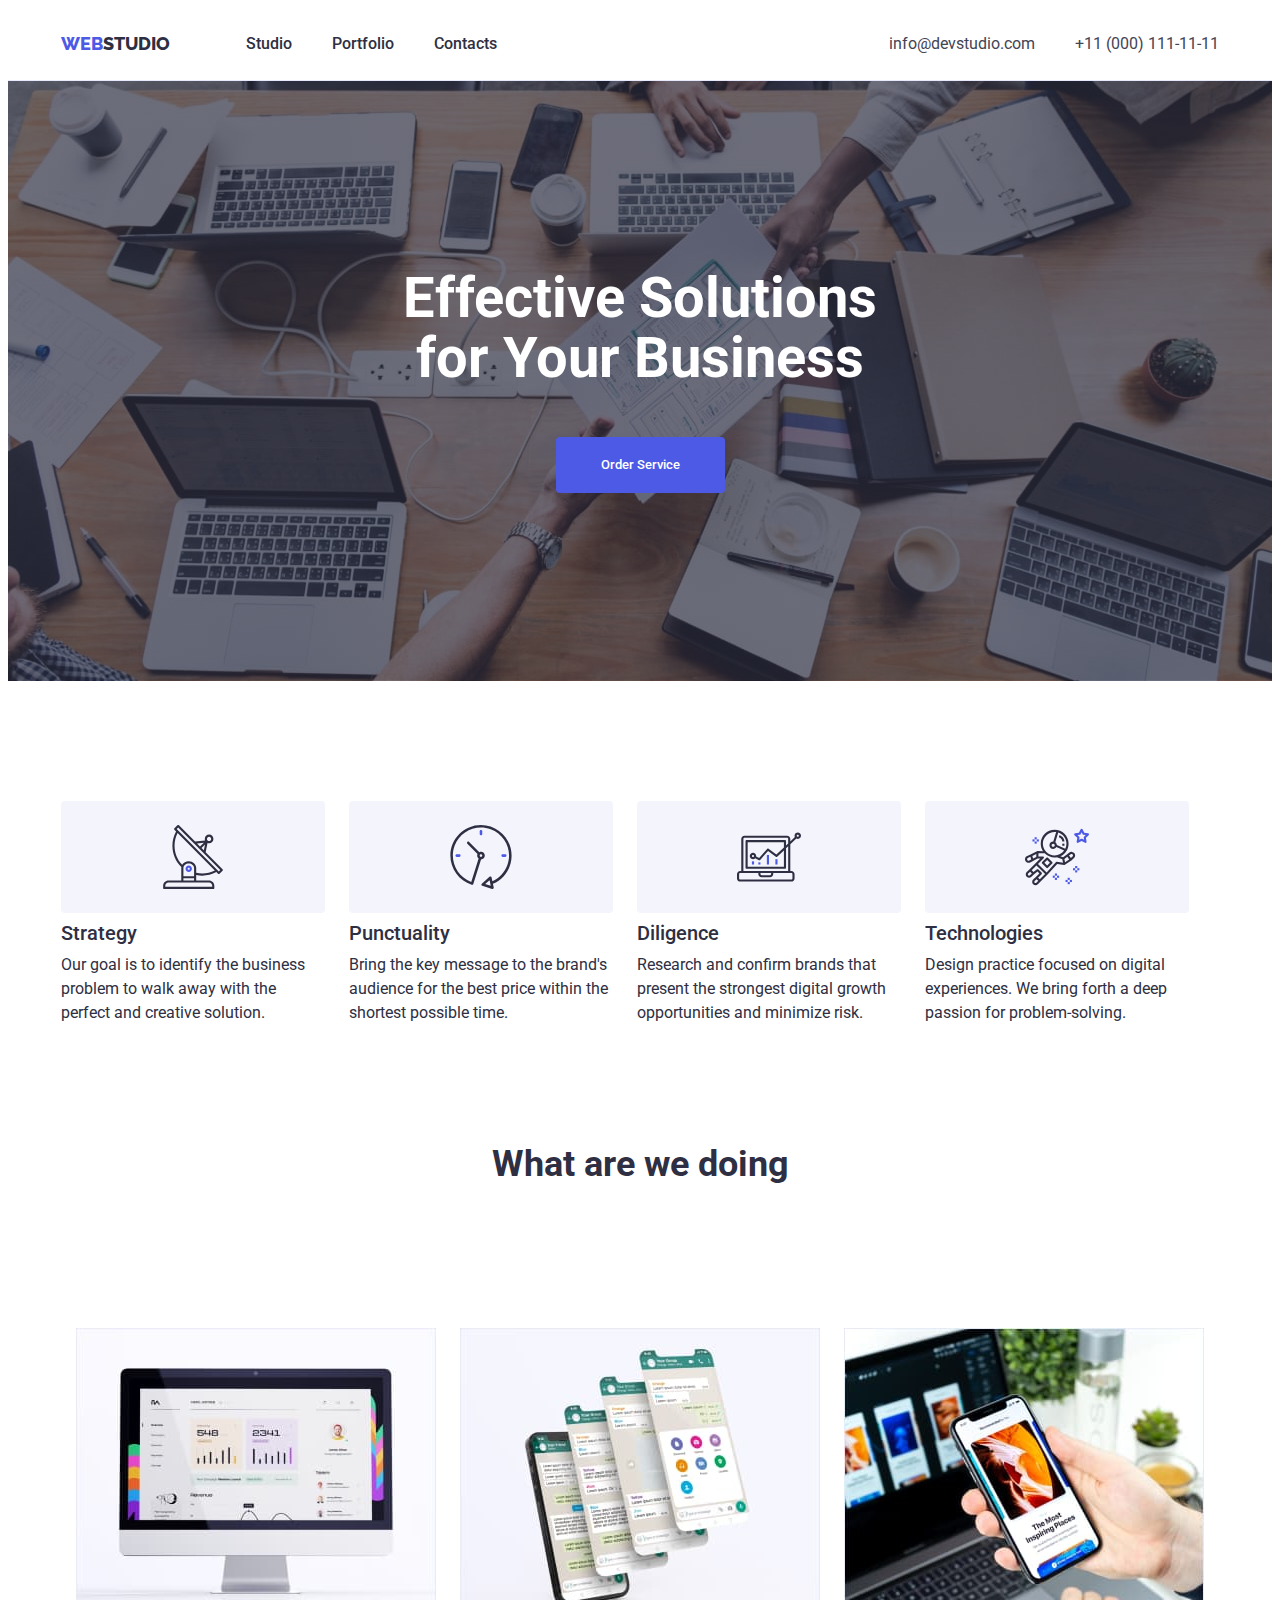
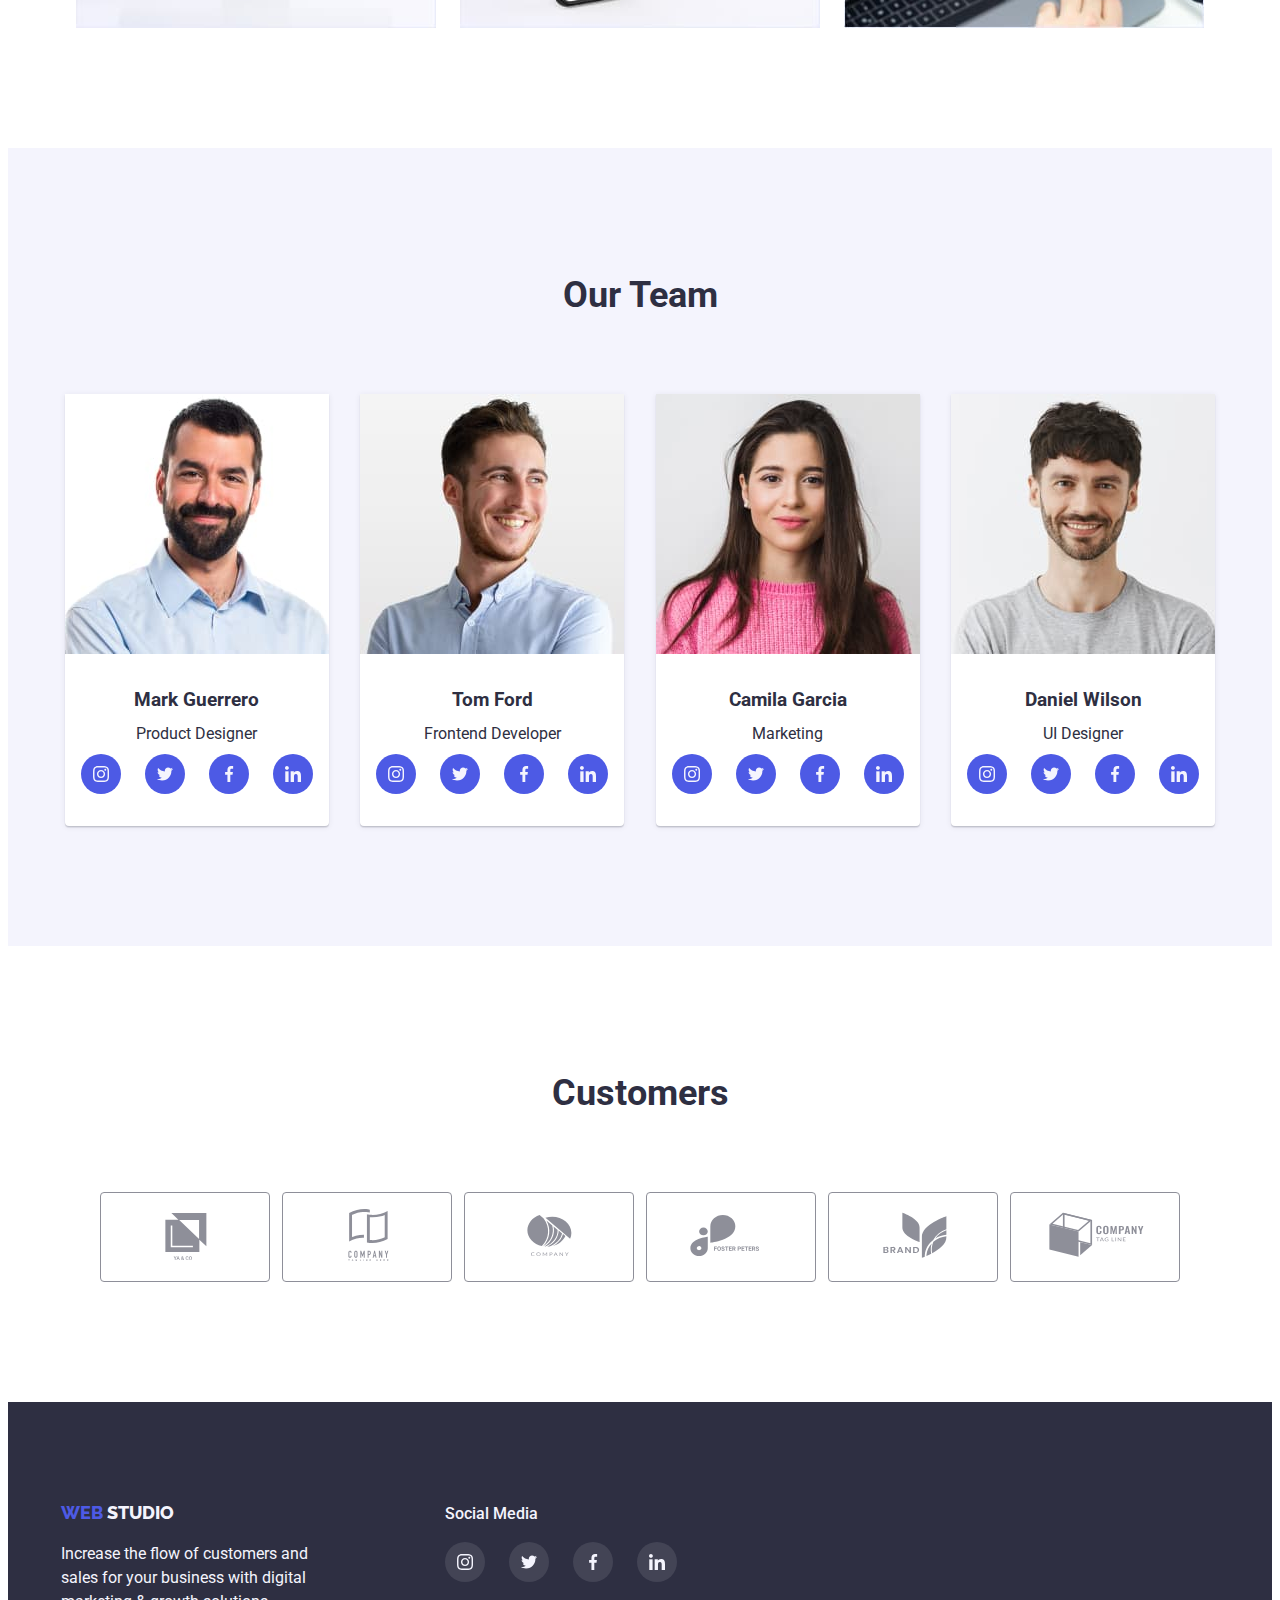
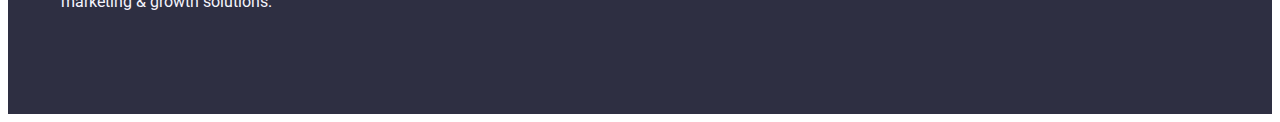
==== index.html @ 5c3e976a "!" ====
<!DOCTYPE html>
<html lang="en">
  <head>
    <meta charset="UTF-8" />
    <meta http-equiv="X-UA-Compatible" content="IE=edge" />
    <meta name="viewport" content="width=device-width, initial-scale=1.0" />
    <title>WebStudio</title>
    <link rel="preconnect" href="https://fonts.googleapis.com" />
    <link rel="preconnect" href="https://fonts.gstatic.com" crossorigin />
    <link
      href="https://fonts.googleapis.com/css2?family=Raleway:wght@800&family=Roboto:wght@400;500;700&display=swap"
      rel="stylesheet"
    />
    <link
      rel="stylesheet"
      href="https://cdnjs.cloudflare.com/ajax/libs/modern-normalize/1.1.0/modern-normalize.min.css"
      integrity="sha512-wpPYUAdjBVSE4KJnH1VR1HeZfpl1ub8YT/NKx4PuQ5NmX2tKuGu6U/JRp5y+Y8XG2tV+wKQpNHVUX03MfMFn9Q=="
      crossorigin="anonymous"
      referrerpolicy="no-referrer"
    />
    <link rel="stylesheet" href="./css/styles.css" />
  </head>
  <body class="body-text">
    <header class="header">
      <div class="container container-header">
        <nav class="nav-text">
          <a class="logo-text-first-section" href="./index.html">WEB</a
          ><span class="logo-text-second-section">STUDIO</span>
          <ul class="nav-container">
            <li class="nav-item">
              <a class="nav-link" href="./index.html">Studio</a>
            </li>
            <li class="nav-item">
              <a class="nav-link" href="./portfolio.html">Portfolio</a>
            </li>
            <li class="nav-item"><a class="nav-link" href="">Contacts</a></li>
          </ul>
        </nav>
        <address class="address-text">
          <ul class="address-container">
            <li class="address-item">
              <a href="mailto:info@devstudio.com">info@devstudio.com</a>
            </li>
            <li class="address-item">
              <a href="tel:+110001111111">+11 (000) 111-11-11</a>
            </li>
          </ul>
        </address>
      </div>
    </header>
    <main>
      <!--Hero-->
      <section class="hero">
        <div class="container container-hero">
          <h1 class="hero-text">Effective Solutions for Your Business</h1>
          <button type="button" class="hero-button">Order Service</button>
        </div>
      </section>
      <!--Core Values-->
      <section class="core-values">
        <div class="container">
          <h2 class="sub-header-text visually-hidden">Core Values</h2>
          <ul class="core-values-item-list">
            <li class="core-values-item">
              <div class="values-icon-container">
                <svg class="core-values-icon" width="64" height="64">
                  <use href="./images/symbol-defs.svg#icon-antenna"></use>
                </svg>
              </div>
              <h3 class="small-header-text">Strategy</h3>
              <p class="core-values-text">
                Our goal is to identify the business problem to walk away with
                the perfect and creative solution.
              </p>
            </li>
            <li class="core-values-item">
              <div class="values-icon-container">
                <svg class="core-values-icon" width="64" height="64">
                  <use href="./images/symbol-defs.svg#icon-clock"></use>
                </svg>
              </div>
              <h3 class="small-header-text">Punctuality</h3>
              <p class="core-values-text">
                Bring the key message to the brand's audience for the best price
                within the shortest possible time.
              </p>
            </li>
            <li class="core-values-item">
              <div class="values-icon-container">
                <svg class="core-values-icon" width="64" height="64">
                  <use href="./images/symbol-defs.svg#icon-diagram"></use>
                </svg>
              </div>
              <h3 class="small-header-text">Diligence</h3>
              <p class="core-values-text">
                Research and confirm brands that present the strongest digital
                growth opportunities and minimize risk.
              </p>
            </li>
            <li class="core-values-item">
              <div class="values-icon-container">
                <svg class="core-values-icon" width="64" height="64">
                  <use href="./images/symbol-defs.svg#icon-astronaut"></use>
                </svg>
              </div>
              <h3 class="small-header-text">Technologies</h3>
              <p class="core-values-text">
                Design practice focused on digital experiences. We bring forth a
                deep passion for problem-solving.
              </p>
            </li>
          </ul>
        </div>
      </section>

      <!--What Are We Doing-->
      <section class="what-we-are-doing">
        <div class="container">
          <h2 class="what-are-we-doing-header-text">What are we doing</h2>
          <ul class="what-are-we-doing-list">
            <li class="what-are-we-doing-item">
              <img
                src="./images/what-we-are-doing.jpg"
                width="360"
                alt="Stuff our company does"
              />
            </li>
            <li class="what-are-we-doing-item">
              <img
                src="./images/what-we-are-doing2.jpg"
                width="360"
                alt="Stuff our company does"
              />
            </li>
            <li class="what-are-we-doing-item">
              <img
                src="./images/what-we-are-doing3.jpg"
                width="360"
                alt="Stuff our company does"
              />
            </li>
          </ul>
        </div>
      </section>
      <!--Team Members-->
      <section class="section-with-light-wrapper">
        <div class="container">
          <h2 class="team-header-text">Our Team</h2>
          <ul class="team-outer-container">
            <li class="team-container">
              <img
                src="./images/team-member.jpg"
                width="264"
                alt="Team member photo"
              />
              <div class="team-member-info">
                <h3 class="team-small-header-text">Mark Guerrero</h3>
                <p class="team-position">Product Designer</p>
                <ul class="social-media-container">
                  <li>
                    <a class="social-media-icon" href="">
                      <svg width="16" height="16">
                        <use
                          href="./images/symbol-defs.svg#icon-instagram"
                          aria-label="Instagram link"
                          rel="noopener noreferrer"
                          target="_blank"
                        ></use>
                      </svg>
                    </a>
                  </li>
                  <li>
                    <a class="social-media-icon" href="">
                      <svg width="16" height="16">
                        <use
                          href="./images/symbol-defs.svg#icon-twitter"
                          aria-label="Twitter link"
                          rel="noopener noreferrer"
                          target="_blank"
                        ></use>
                      </svg>
                    </a>
                  </li>
                  <li>
                    <a class="social-media-icon" href="">
                      <svg width="16" height="16">
                        <use
                          href="./images/symbol-defs.svg#icon-facebook"
                          aria-label="Facebook link"
                          rel="noopener noreferrer"
                          target="_blank"
                        ></use>
                      </svg>
                    </a>
                  </li>
                  <li>
                    <a class="social-media-icon" href="">
                      <svg width="16" height="16">
                        <use
                          href="./images/symbol-defs.svg#icon-linkedin"
                          aria-label="LinkedIn link"
                          rel="noopener noreferrer"
                          target="_blank"
                        ></use>
                      </svg>
                    </a>
                  </li>
                </ul>
              </div>
            </li>
            <li class="team-container">
              <img
                src="./images/team-member2.jpg"
                width="264"
                alt="Team member photo"
              />
              <div class="team-member-info">
                <h3 class="team-small-header-text">Tom Ford</h3>
                <p class="team-position">Frontend Developer</p>
                <ul class="social-media-container">
                  <li>
                    <a class="social-media-icon" href="">
                      <svg width="16" height="16">
                        <use
                          href="./images/symbol-defs.svg#icon-instagram"
                          aria-label="Instagram link"
                          rel="noopener noreferrer"
                          target="_blank"
                        ></use>
                      </svg>
                    </a>
                  </li>
                  <li>
                    <a class="social-media-icon" href="">
                      <svg width="16" height="16">
                        <use
                          href="./images/symbol-defs.svg#icon-twitter"
                          aria-label="Twitter link"
                          rel="noopener noreferrer"
                          target="_blank"
                        ></use>
                      </svg>
                    </a>
                  </li>
                  <li>
                    <a class="social-media-icon" href="">
                      <svg width="16" height="16">
                        <use
                          href="./images/symbol-defs.svg#icon-facebook"
                          aria-label="Facebook link"
                          rel="noopener noreferrer"
                          target="_blank"
                        ></use>
                      </svg>
                    </a>
                  </li>
                  <li>
                    <a class="social-media-icon" href="">
                      <svg width="16" height="16">
                        <use
                          href="./images/symbol-defs.svg#icon-linkedin"
                          aria-label="LinkedIn link"
                          rel="noopener noreferrer"
                          target="_blank"
                        ></use>
                      </svg>
                    </a>
                  </li>
                </ul>
              </div>
            </li>
            <li class="team-container">
              <img
                src="./images/team-member3.jpg"
                width="264"
                alt="Team member photo"
              />
              <div class="team-member-info">
                <h3 class="team-small-header-text">Camila Garcia</h3>
                <p class="team-position">Marketing</p>
                <ul class="social-media-container">
                  <li>
                    <a class="social-media-icon" href="">
                      <svg width="16" height="16">
                        <use
                          href="./images/symbol-defs.svg#icon-instagram"
                          aria-label="Instagram link"
                          rel="noopener noreferrer"
                          target="_blank"
                        ></use>
                      </svg>
                    </a>
                  </li>
                  <li>
                    <a class="social-media-icon" href="">
                      <svg width="16" height="16">
                        <use
                          href="./images/symbol-defs.svg#icon-twitter"
                          aria-label="Twitter link"
                          rel="noopener noreferrer"
                          target="_blank"
                        ></use>
                      </svg>
                    </a>
                  </li>
                  <li>
                    <a class="social-media-icon" href="">
                      <svg width="16" height="16">
                        <use
                          href="./images/symbol-defs.svg#icon-facebook"
                          aria-label="Facebook link"
                          rel="noopener noreferrer"
                          target="_blank"
                        ></use>
                      </svg>
                    </a>
                  </li>
                  <li>
                    <a class="social-media-icon" href="">
                      <svg width="16" height="16">
                        <use
                          href="./images/symbol-defs.svg#icon-linkedin"
                          aria-label="LinkedIn link"
                          rel="noopener noreferrer"
                          target="_blank"
                        ></use>
                      </svg>
                    </a>
                  </li>
                </ul>
              </div>
            </li>
            <li class="team-container">
              <img
                src="./images/team-member4.jpg"
                width="264"
                alt="Team member photo"
              />
              <div class="team-member-info">
                <h3 class="team-small-header-text">Daniel Wilson</h3>
                <p class="team-position">UI Designer</p>
                <ul class="social-media-container">
                  <li>
                    <a class="social-media-icon" href="">
                      <svg width="16" height="16">
                        <use
                          href="./images/symbol-defs.svg#icon-instagram"
                          aria-label="Instagram link"
                          rel="noopener noreferrer"
                          target="_blank"
                        ></use>
                      </svg>
                    </a>
                  </li>
                  <li>
                    <a class="social-media-icon" href="">
                      <svg width="16" height="16">
                        <use
                          href="./images/symbol-defs.svg#icon-twitter"
                          aria-label="Twitter link"
                          rel="noopener noreferrer"
                          target="_blank"
                        ></use>
                      </svg>
                    </a>
                  </li>
                  <li>
                    <a class="social-media-icon" href="">
                      <svg width="16" height="16">
                        <use
                          href="./images/symbol-defs.svg#icon-facebook"
                          aria-label="Facebook link"
                          rel="noopener noreferrer"
                          target="_blank"
                        ></use>
                      </svg>
                    </a>
                  </li>
                  <li>
                    <a class="social-media-icon" href="">
                      <svg width="16" height="16">
                        <use
                          href="./images/symbol-defs.svg#icon-linkedin"
                          aria-label="LinkedIn link"
                          rel="noopener noreferrer"
                          target="_blank"
                        ></use>
                      </svg>
                    </a>
                  </li>
                </ul>
              </div>
            </li>
          </ul>
        </div>
      </section>
      <section class="customers">
        <div class="container">
          <h2 class="customers-header-text">Customers</h2>
          <ul class="customers-list">
            <li class="customer-item">
              <a class="customer-logo" href="">
                <svg width="104" height="56">
                  <use
                    href="./images/symbol-defs.svg#icon-logo"
                    aria-label="Customer company"
                    rel="noopener noreferrer"
                    target="_blank"
                  ></use>
                </svg>
              </a>
            </li>
            <li class="customer-item">
              <a class="customer-logo" href="">
                <svg width="104" height="56">
                  <use
                    href="./images/symbol-defs.svg#icon-logo2"
                    aria-label="Customer company"
                    rel="noopener noreferrer"
                    target="_blank"
                  ></use>
                </svg>
              </a>
            </li>
            <li class="customer-item">
              <a class="customer-logo" href="">
                <svg width="104" height="56">
                  <use
                    href="./images/symbol-defs.svg#icon-logo3"
                    aria-label="Customer company"
                    rel="noopener noreferrer"
                    target="_blank"
                  ></use>
                </svg>
              </a>
            </li>
            <li class="customer-item">
              <a class="customer-logo" href="">
                <svg width="104" height="56">
                  <use
                    href="./images/symbol-defs.svg#icon-logo4"
                    aria-label="Customer company"
                    rel="noopener noreferrer"
                    target="_blank"
                  ></use>
                </svg>
              </a>
            </li>
            <li class="customer-item">
              <a class="customer-logo" href="">
                <svg width="104" height="56">
                  <use
                    href="./images/symbol-defs.svg#icon-logo5"
                    aria-label="Customer company"
                    rel="noopener noreferrer"
                    target="_blank"
                  ></use>
                </svg>
              </a>
            </li>
            <li class="customer-item">
              <a class="customer-logo" href="">
                <svg width="104" height="56">
                  <use
                    href="./images/symbol-defs.svg#icon-logo6"
                    aria-label="Customer company"
                    rel="noopener noreferrer"
                    target="_blank"
                  ></use>
                </svg>
              </a>
            </li>
          </ul>
        </div>
      </section>
    </main>
    <footer class="footer">
      <div class="container flex">
        <div class="footer-text">
          <a class="logo-text-first-section" href="./index.html">WEB</a>
          <span class="logo-text-second-section-inverted">STUDIO</span>
          <p class="footer-text-inverted">
            Increase the flow of customers and sales for your business with
            digital marketing & growth solutions.
          </p>
        </div>
        <div class="footer-social-media">
          <h2 class="body-text-inverted">Social Media</h2>
          <ul class="social-media-container-global">
            <li>
              <a class="social-media-icon-global" href="">
                <svg width="16" height="16">
                  <use
                    href="./images/symbol-defs.svg#icon-instagram"
                    aria-label="Instagram link"
                    rel="noopener noreferrer"
                    target="_blank"
                  ></use>
                </svg>
              </a>
            </li>
            <li>
              <a class="social-media-icon-global" href="">
                <svg width="16" height="16">
                  <use
                    href="./images/symbol-defs.svg#icon-twitter"
                    aria-label="Twitter link"
                    rel="noopener noreferrer"
                    target="_blank"
                  ></use>
                </svg>
              </a>
            </li>
            <li>
              <a class="social-media-icon-global" href="">
                <svg width="16" height="16">
                  <use
                    href="./images/symbol-defs.svg#icon-facebook"
                    aria-label="Facebook link"
                    rel="noopener noreferrer"
                    target="_blank"
                  ></use>
                </svg>
              </a>
            </li>
            <li>
              <a class="social-media-icon-global" href="">
                <svg width="16" height="16">
                  <use
                    href="./images/symbol-defs.svg#icon-linkedin"
                    aria-label="LinkedIn link"
                    rel="noopener noreferrer"
                    target="_blank"
                  ></use>
                </svg>
              </a>
            </li>
          </ul>
        </div>
      </div>
    </footer>
  </body>
</html>
---- css/styles.css ----
:root {
  --primary-brand-color: #4d5ae5;
  --pressed-state-color: #404bbf;
  --dark-main-color: #2e2f42;
  --success-color: #31d0aa;
  --text-color: #434455;
  --subtle-text-color: #8e8f99;
  --accent-color: #e7e9fc;
  --light-main-color: #f4f4fd;
  --model-overlay-color: #2e2f42;
  --dark-background-color: #2e2f42;
  --light-background-color: #ffffff;
  --modal-background: #fcfcfc;
}

img {
  display: block;
  max-width: 100%;
}

ul {
  padding: 0;
  margin: 0;
}

h1,
h2,
h3,
p {
  margin-top: 0;
  margin-bottom: 0;
}

a {
  text-decoration: none;
  color: inherit;
}

a:active {
  color: var(--pressed-state-color);
}

a:hover,
a:focus {
  color: var(--pressed-state-color);
}

li {
  list-style: none;
}

.body-text {
  font-family: Roboto, sans-serif;
  font-weight: 400;
  font-size: 16px;
  line-height: 1.5;
  color: var(--dark-main-color);
}

.body-text-inverted {
  display: flex;
  font-family: Roboto, sans-serif;
  font-weight: 400;
  font-size: 16px;
  line-height: 1.5;
  color: var(--light-main-color);
  margin-top: 16px;
}

.nav-text {
  display: flex;
  align-items: center;
  font-weight: 500;
  color: var(--dark-main-color);
}

.nav-text a {
  display: block;
}

.nav-container {
  display: flex;
  margin-left: 76px;
}
.nav-container .nav-item:not(:last-child) {
  margin-right: 40px;
}

.nav-link {
  padding-top: 24px;
  padding-bottom: 24px;
}
.address-container .address-item:not(:last-child) {
  display: flex;
  justify-content: flex-end;
}
.address-container {
  margin-left: 0px;
}

.address-item:last-child {
  margin-left: 40px;
}

.address-text {
  font-weight: 400;
  color: var(--text-color);
  font-style: normal;
  margin-left: auto;
}

.header {
  margin-left: auto;
  margin-right: auto;
  justify-content: baseline;
  border-bottom: 1px solid var(--accent-color);
}
.header-container {
  display: flex;
  align-items: center;
  padding-left: 0;
  margin-left: 0;
  border-bottom-color: var(--accent-color);
  border-width: 1px;
  padding-top: 8px;
  padding-bottom: 8px;
}

.logo-text-first-section,
logo-text-second-section {
  margin-left: 0px;
}

.logo-text-first-section {
  font-family: Raleway, sans-serif;
  font-weight: 800;
  font-size: 18px;
  line-height: 1.16;
  color: var(--primary-brand-color);
  text-transform: capitalize;
}

.logo-text-second-section {
  font-family: Raleway, sans-serif;
  font-weight: 800;
  font-size: 18px;
  line-height: 1.16;
  color: var(--dark-main-color);
  text-transform: capitalize;
}

.logo-text-second-section-inverted {
  font-family: Raleway, sans-serif;
  font-weight: 800;
  font-size: 18px;
  line-height: 1.16;
  color: var(--light-main-color);
  text-transform: capitalize;
}

.main-title-text {
  font-weight: 700;
  font-size: 56px;
  line-height: 1.07;
  text-align: center;
}

.sub-header-text {
  font-weight: 700;
  font-size: 36px;
  line-height: 1.1;
  text-align: center;
}

.small-header-text {
  font-weight: 500;
  font-size: 20px;
  line-height: 1.2;
  text-align: left;
}

.hero,
.footer {
  background-color: var(--dark-background-color);
}

.hero {
  text-align: center;
  padding: 188px 0;
  max-width: 1440px;
  margin: 0 auto;
  background-repeat: no-repeat;
  background-size: cover;
  background-position: center;
  background-image: linear-gradient(
      rgba(46, 47, 66, 0.7),
      rgba(46, 47, 66, 0.7)
    ),
    url('../images/hero-bg-image.jpg');
}

.team-outer-container {
  background-color: var(--light-main-color);
  display: flex;
  flex-wrap: wrap;
  gap: 24px;
  padding-right: 0;
  padding-left: 0;
  margin-left: auto;
  margin-right: auto;
}

.team-container {
  width: 264;
  padding-right: 0;
  padding-left: 0;
  margin-left: auto;
  margin-right: auto;
  justify-content: center;
  background-color: var(--light-background-color);
  border-bottom-left-radius: 4px;
  border-bottom-right-radius: 4px;
  box-shadow: 0px 2px 1px 0px rgba(46, 47, 66, 0.08),
    0px 1px 1px 0px rgba(46, 47, 66, 0.16),
    0px 1px 6px 0px rgba(46, 47, 66, 0.08);
}

.hero-text {
  font-weight: 700;
  font-size: 56px;
  line-height: 1.07;
  color: var(--light-background-color);
  text-align: center;
  max-width: 496px;
  margin-top: 0;
  margin-left: auto;
  margin-right: auto;
}

.hero-button {
  font-family: Roboto, sans-serif;
  font-weight: 500;
  color: var(--light-background-color);
  background-color: var(--primary-brand-color);
  width: 169px;
  height: 56px;
  border-radius: 4px;
  border: 0;
  margin-top: 48px;
  cursor: pointer;
}

.hero-button:hover,
.hero-button:focus {
  background-color: var(--pressed-state-color);
}

.filter-button {
  display: block;
  font-family: Roboto, sans-serif;
  font-weight: 500;
  color: var(--primary-brand-color);
  background-color: var(--light-main-color);
  cursor: pointer;
  padding: 12px 24px 12px 24px;
  border: 1px solid var(--accent-color);
  border-radius: 4px;
}
.gallery-filter {
  gap: 24px;
}

.filter-button:hover,
.filter-button:focus {
  color: var(--light-background-color);
  background-color: var(--pressed-state-color);
}

.visually-hidden {
  position: absolute;
  width: 1px;
  height: 1px;
  margin: -1px;
  border: 0;
  padding: 0;

  white-space: nowrap;
  clip-path: inset(100%);
  clip: rect(0 0 0 0);
  overflow: hidden;
}
.section-with-light-wrapper {
  background-color: var(--light-main-color);
  padding-top: 120px;
  padding-bottom: 120px;
}

.container {
  max-width: 1158px;
  padding-right: 15px;
  padding-left: 15px;
  margin-left: auto;
  margin-right: auto;
}

.container-header {
  display: flex;
  align-items: center;
}

.hero-text-container {
  padding-top: 188px;
  margin-left: auto;
  margin-right: auto;
  width: 496px;
}

.footer-text {
  max-width: 264px;
  margin-right: 120px;
}
.footer {
  padding-top: 100px;
  padding-bottom: 100px;
  margin: 0 auto;
  justify-content: flex-start;
}

.container-hero {
  text-align: center;
  align-items: center;
}

.team-position {
  text-align: center;
  margin-top: 8px;
}

.team-small-header-text {
  text-align: center;
}

.address-container {
  display: flex;
  justify-content: flex-end;
}

.social-media-container {
  display: flex;
  align-items: center;
  justify-content: space-between;
  margin-top: 8px;
  margin-bottom: 32px;
  margin-left: 0;
  margin-right: auto;
  gap: 24px;
}

.team-member-info {
  margin-top: 32px;
  margin-left: 16px;
  margin-right: 16px;
}

.social-media-icon {
  display: flex;
  fill: var(--light-background-color);
  height: 40px;
  width: 40px;
  background-color: var(--primary-brand-color);
  border-radius: 50%;
  align-items: center;
  justify-content: center;
}

.social-media-icon:hover,
.social-media-icon:focus {
  background-color: var(--pressed-state-color);
}

.what-are-we-doing-list {
  display: flex;
  padding-right: 0;
  padding-left: 0;
  margin-left: 0;
  margin-right: auto;
  justify-content: center;
  gap: 24px;
}

.what-we-are-doing {
  margin-bottom: 120px;
  margin-left: auto;
  margin-right: auto;
}

.what-are-we-doing-item {
  margin-top: 72px;
  border-width: 1px;
  border-color: var(--accent-color);
}
.core-values-container {
  display: flex;
  max-width: 1158px;
  padding-right: 15px;
  padding-left: 15px;
  margin-top: 120px;
  margin-left: auto;
  margin-right: auto;
  justify-content: space-between;
  align-items: center;
}

.values-icon-container {
  width: 264px;
  height: 112px;
  margin-bottom: 8px;
  display: flex;
  align-items: center;
  justify-content: center;
  background-color: var(--light-main-color);
  border-radius: 4px;
}

.core-values-item {
  max-width: 264px;
  display: block;
  align-items: first baseline;
  margin-left: 24px;
}

.core-values-item:first-child {
  margin-left: 0;
}

.core-values-item-list {
  padding-left: 0;
  display: flex;
}

.core-values-text {
  margin-top: 8px;
}

.core-values {
  padding-top: 120px;
}

.what-are-we-doing-header-text {
  font-weight: 700;
  font-size: 36px;
  line-height: 1.1;
  text-align: center;
  margin-bottom: 72px;
  padding-top: 120px;
}

.team-header-text {
  font-weight: 700;
  font-size: 36px;
  text-align: center;
  margin-bottom: 72px;
}

.gallery-filter-container {
  display: flex;
  justify-content: center;
  max-width: 1158px;
  padding-right: 15px;
  padding-left: 15px;
  margin-left: auto;
  margin-right: auto;
  padding-top: 80px;
  padding-bottom: 72px;
}

.gallery-filter {
  display: flex;
  justify-content: center;
  margin-left: auto;
  margin-right: auto;
  margin-top: 80px;
  margin-bottom: 72px;
}

.gallery {
  display: flex;
  flex-wrap: wrap;
  padding-right: 0;
  padding-left: 0;
  margin-bottom: 120px;
  margin-left: 0;
  margin-right: 0;
  row-gap: 48px;
  column-gap: 24px;
  justify-content: center;
}

.gallery-container-item {
  flex-basis: calc((100% - 2 * 24px) / 3);
  padding-right: 0;
  padding-left: 0;
  color: var(--text-color);
}

.gallery-header-title {
  font-weight: 500;
  font-size: 20px;
  line-height: 1.2;
  text-align: left;
  margin-left: 16px;
  padding-top: 32px;
}

.gallery-text {
  margin-top: 8px;
  margin-left: 16px;
  padding-bottom: 32px;
}
.gallery-info {
  border-color: var(--accent-color);
  border-style: solid;
  border-width: 1px;
  border-top: none;
}

.customers-header-text {
  font-weight: 700;
  font-size: 36px;
  text-align: center;
  margin-bottom: 72px;
}

.customers {
  padding-top: 120px;
  padding-bottom: 120px;
}

.customers-list {
  display: flex;
  align-items: center;
  justify-content: center;
  gap: 12px;
  margin: 0 auto;
}

.customers-logo {
  display: block;
  border: 1px solid var(--subtle-text-color);
  fill: var(--subtle-text-color);
}

.customer-item {
  display: flex;
  width: 168px;
  height: 88px;
  border: 1px solid var(--subtle-text-color);
  border-radius: 4px;
  fill: var(--subtle-text-color);
  align-items: center;
  justify-content: center;
}

.customer-item:hover,
.customer-item:focus {
  fill: var(--pressed-state-color);
  border-color: var(--pressed-state-color);
}

.customer-item > a:hover,
.customer-item > a:focus {
  fill: var(--pressed-state-color);
  border-color: var(--pressed-state-color);
}

.footer-social-media {
  align-items: center;
  margin-bottom: 16px;
  justify-self: flex-start;
  margin-left: 0;
}

.social-media-icon-global {
  display: flex;
  fill: var(--light-background-color);
  height: 40px;
  width: 40px;
  background-color: var(--text-color);
  border-radius: 50%;
  align-items: center;
  justify-content: center;
}

.social-media-icon-global:hover,
.social-media-icon-global:focus {
  background-color: var(--success-color);
}

.social-media-container-global {
  display: flex;
  align-items: center;
  justify-content: space-between;
  margin-left: 0;
  margin-right: auto;
  gap: 24px;
}

.footer-text-inverted {
  display: flex;
  font-family: Roboto, sans-serif;
  font-weight: 400;
  font-size: 16px;
  line-height: 1.5;
  color: var(--light-main-color);
  margin-top: 16px;
}
.footer-social-media .body-text-inverted {
  font-weight: 500;
  margin-top: 0;
  margin-bottom: 16px;
}

.footer-container {
  display: flex;
  align-items: center;
  justify-content: flex-start;
}

.logo {
  color: var(#2e2f42);
  font-family: Raleway, sans-serif;
  font-weight: 800;
  font-size: 18px;
  line-height: 1.17;
  letter-spacing: 0.03em;
  text-decoration: none;
  text-transform: uppercase;
}

.logo.footer {
  color: var(#f4f4fd);
}

.footer-links-primary {
  margin-left: 120px;
}

.footer-text {
  max-width: 264px;
}

.flex {
  display: flex;
  align-items: baseline;
}

.footer-primary {
  color: var(#f4f4fd);
  background-color: var(#2e2f42);
  padding-top: 101.5px;
  padding-bottom: 100px;
}

.footer-link-icon {
  fill: var(#f4f4fd);
}

.footer-link:hover,
.footer-link:focus {
  background-color: var(#31d0aa);
}

footer-link {
  width: 40px;
  height: 40px;
  border-radius: 50%;
  display: flex;
  align-items: center;
  justify-content: center;
  background-color: var(#434455);
}

.footer-link-icon {
  fill: var(#f4f4fd);
}

.footer-links-item {
  flex-basis: calc((100% - 3 * 16) / 4);
}

.footer-list {
  gap: 16px;
  margin-top: 16px;
}

.flex {
  display: flex;
}
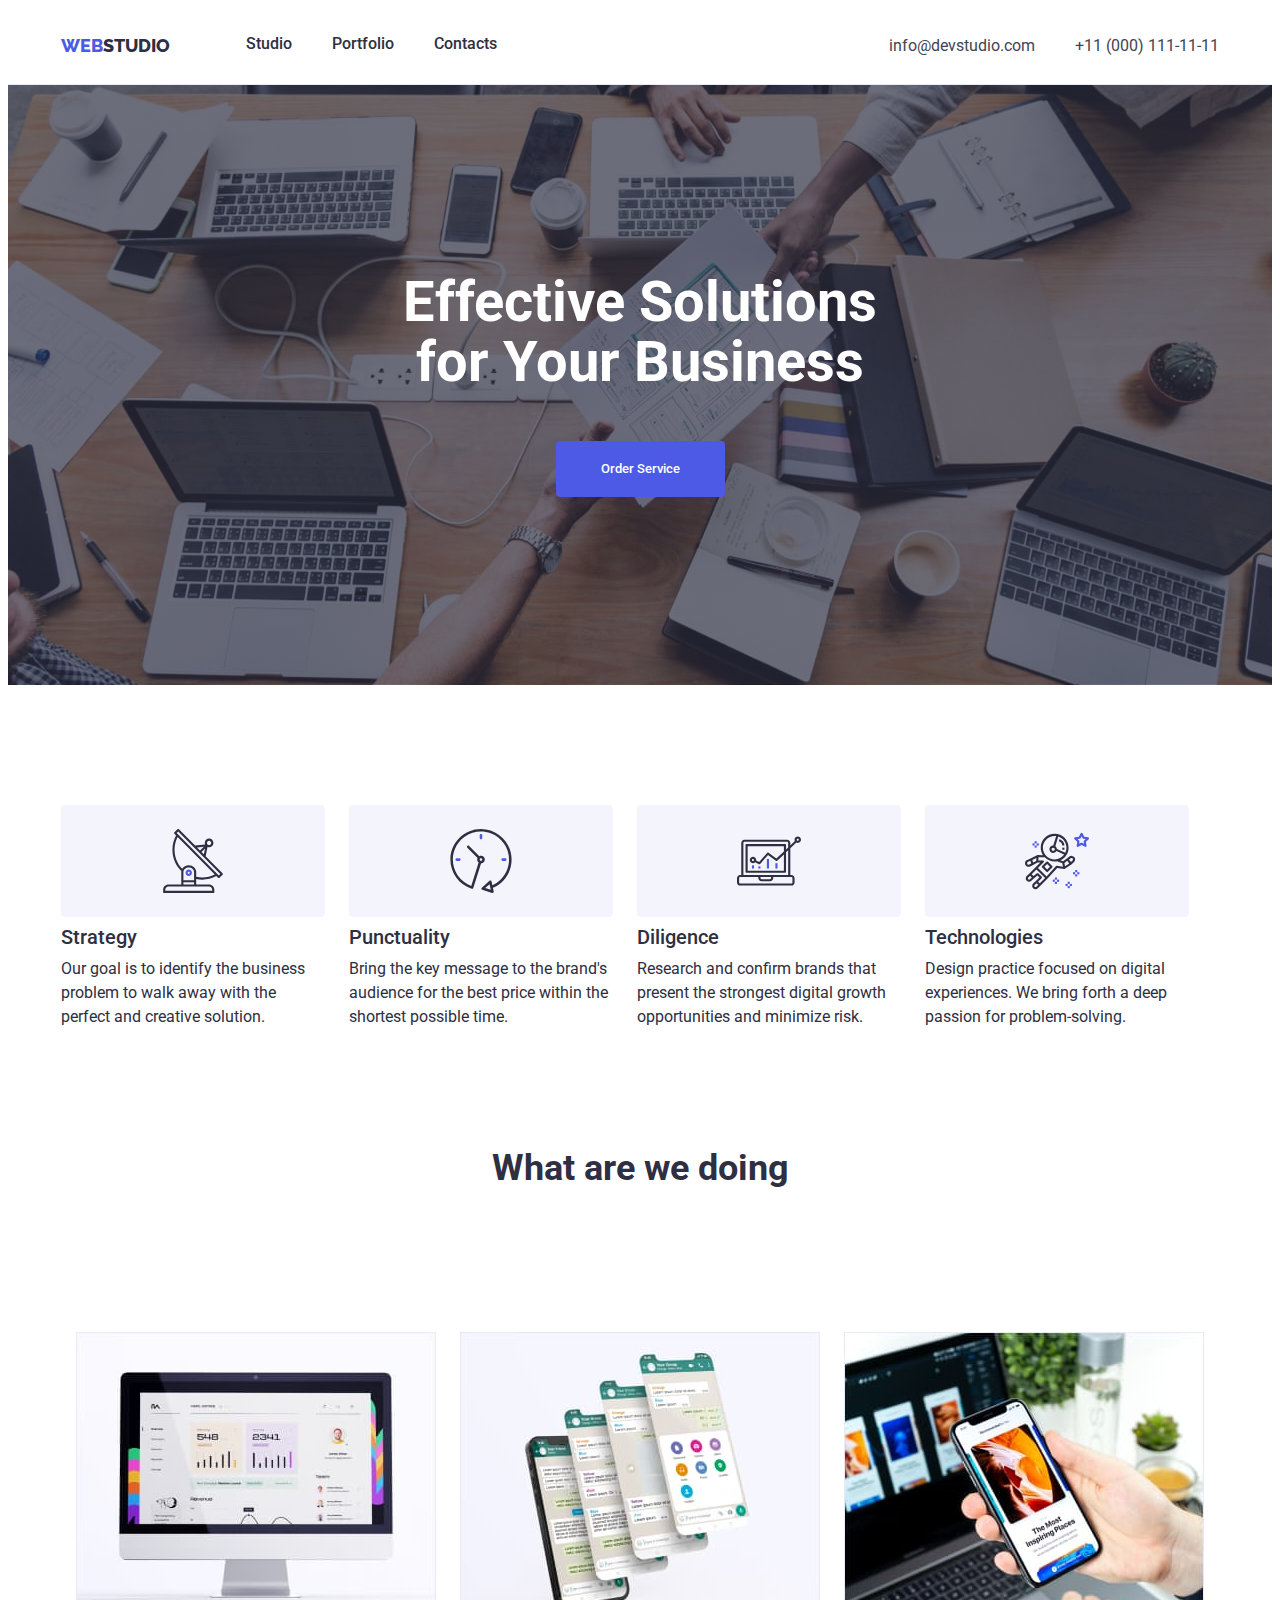
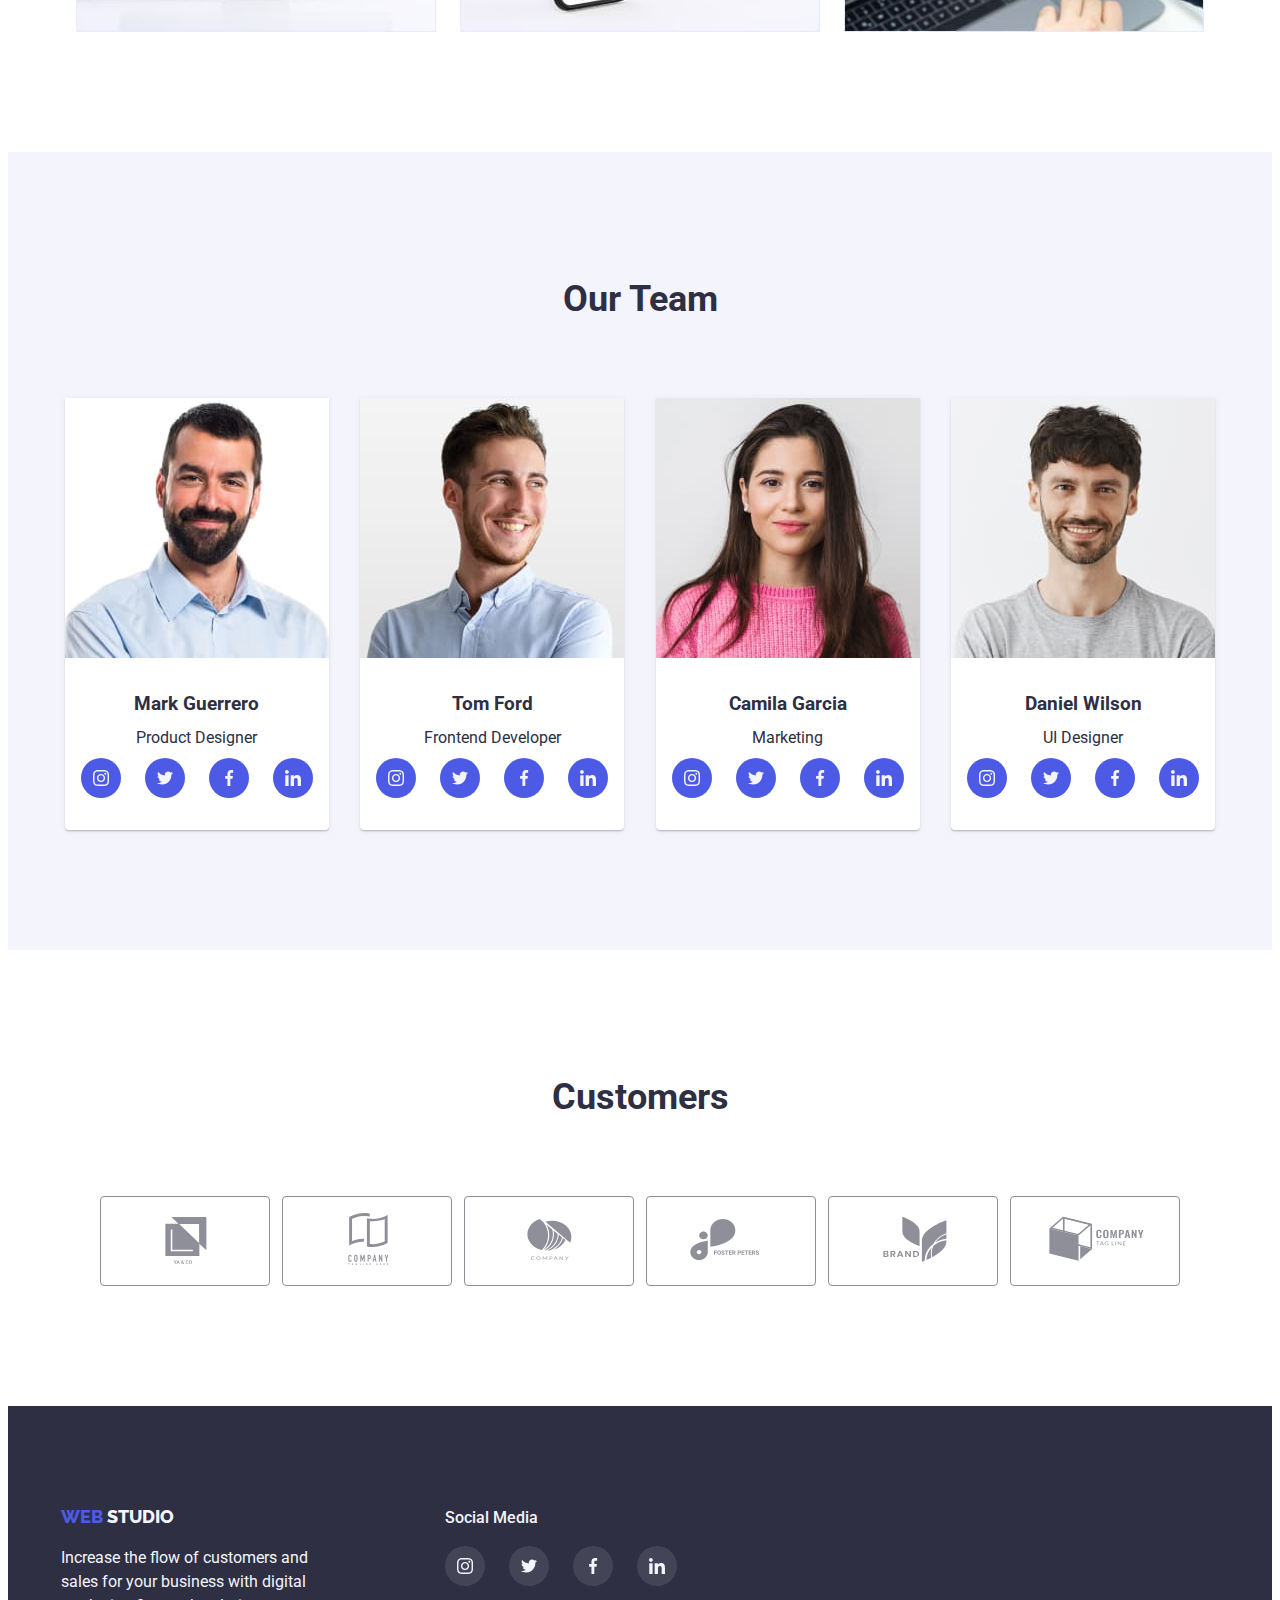
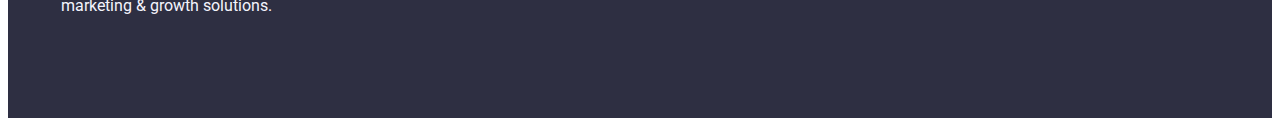
==== commit 27c26fa4: "shadows fixed" ====
--- a/index.html
+++ b/index.html
@@ -33,7 +33,9 @@
             <li class="nav-item">
               <a class="nav-link" href="./portfolio.html">Portfolio</a>
             </li>
-            <li class="nav-item"><a class="nav-link" href="">Contacts</a></li>
+            <li class="nav-item">
+              <a class="nav-link" href="">Contacts</a>
+            </li>
           </ul>
         </nav>
         <address class="address-text">
@@ -53,7 +55,9 @@
       <section class="hero">
         <div class="container container-hero">
           <h1 class="hero-text">Effective Solutions for Your Business</h1>
-          <button type="button" class="hero-button">Order Service</button>
+          <button type="button" class="hero-button" data-modal-open>
+            Order Service
+          </button>
         </div>
       </section>
       <!--Core Values-->
@@ -539,5 +543,18 @@
         </div>
       </div>
     </footer>
+    <div class="backdrop is-hidden" data-modal>
+      <div class="modal-window">
+        <button class="button-close" data-modal-close>
+          <svg width="8" height="8">
+            <use
+              href="./images/symbol-defs.svg#icon-close-button"
+              aria-label="close button"
+            ></use>
+          </svg>
+        </button>
+      </div>
+    </div>
+    <script src="./scripts/modal.js"></script>
   </body>
 </html>
--- a/css/styles.css
+++ b/css/styles.css
@@ -38,11 +38,13 @@
 
 a:active {
   color: var(--pressed-state-color);
+  transition: color 250ms cubic-bezier(0.4, 0, 0.2, 1);
 }
 
 a:hover,
 a:focus {
   color: var(--pressed-state-color);
+  transition: color 250ms cubic-bezier(0.4, 0, 0.2, 1);
 }
 
 li {
@@ -90,6 +92,22 @@
   padding-top: 24px;
   padding-bottom: 24px;
 }
+
+.nav-item::after {
+  content: '';
+  background-color: var(--primary-brand-color);
+  height: 4px;
+  width: 100%;
+  display: block;
+  border-radius: 2px;
+  transition: background-color 250ms cubic-bezier(0.4, 0, 0.2, 1);
+  visibility: hidden;
+}
+
+nav-item:hover .nav-item::after {
+  visibility: visible;
+}
+
 .address-container .address-item:not(:last-child) {
   display: flex;
   justify-content: flex-end;
@@ -253,6 +271,7 @@
 .hero-button:hover,
 .hero-button:focus {
   background-color: var(--pressed-state-color);
+  transition: background-color 250ms cubic-bezier(0.4, 0, 0.2, 1);
 }
 
 .filter-button {
@@ -274,6 +293,7 @@
 .filter-button:focus {
   color: var(--light-background-color);
   background-color: var(--pressed-state-color);
+  transition: background-color 250ms cubic-bezier(0.4, 0, 0.2, 1);
 }
 
 .visually-hidden {
@@ -283,12 +303,12 @@
   margin: -1px;
   border: 0;
   padding: 0;
-
   white-space: nowrap;
   clip-path: inset(100%);
   clip: rect(0 0 0 0);
   overflow: hidden;
 }
+
 .section-with-light-wrapper {
   background-color: var(--light-main-color);
   padding-top: 120px;
@@ -376,6 +396,7 @@
 .social-media-icon:hover,
 .social-media-icon:focus {
   background-color: var(--pressed-state-color);
+  transition: background-color 250ms cubic-bezier(0.4, 0, 0.2, 1);
 }
 
 .what-are-we-doing-list {
@@ -565,12 +586,16 @@
 .customer-item:focus {
   fill: var(--pressed-state-color);
   border-color: var(--pressed-state-color);
+  transition: border 250ms cubic-bezier(0.4, 0, 0.2, 1),
+    fill 250ms cubic-bezier(0.4, 0, 0.2, 1);
 }
 
 .customer-item > a:hover,
 .customer-item > a:focus {
   fill: var(--pressed-state-color);
   border-color: var(--pressed-state-color);
+  transition: border 250ms cubic-bezier(0.4, 0, 0.2, 1),
+    fill 250ms cubic-bezier(0.4, 0, 0.2, 1);
 }
 
 .footer-social-media {
@@ -594,6 +619,7 @@
 .social-media-icon-global:hover,
 .social-media-icon-global:focus {
   background-color: var(--success-color);
+  transition: background-color 250ms cubic-bezier(0.4, 0, 0.2, 1);
 }
 
 .social-media-container-global {
@@ -667,7 +693,8 @@
 
 .footer-link:hover,
 .footer-link:focus {
-  background-color: var(#31d0aa);
+  background-color: var(--success-color);
+  transition: background-color 250ms cubic-bezier(0.4, 0, 0.2, 1);
 }
 
 footer-link {
@@ -696,3 +723,64 @@
 .flex {
   display: flex;
 }
+
+.backdrop {
+  position: fixed;
+  width: 100%;
+  height: 100vh;
+  top: 0;
+  left: 0;
+  background-color: rgba(157, 164, 189, 0.8);
+  transition: opacity 250ms linear, visibility 250ms linear;
+}
+
+.is-hidden {
+  opacity: 0;
+  visibility: hidden;
+  pointer-events: none;
+}
+
+.button-close {
+  position: relative;
+  left: -24px;
+  top: 24px;
+  cursor: pointer;
+  display: inline-block;
+  width: 24px;
+  height: 24px;
+  margin: 0;
+  padding: 0;
+  border: 1px solid #0000001a;
+  background-color: var(--accent-color);
+  background-size: contain;
+  border-radius: 50%;
+  align-items: center;
+}
+
+.modal-window {
+  position: relative;
+  border-radius: 4px;
+  box-shadow: 1px 0px 2px rgba(0, 0, 0, 0.2), 3px 0px 1px rgba(0, 0, 0, 0.12),
+    1px 0px 1px rgba(0, 0, 0, 0.14);
+  max-width: 408px;
+  min-height: 516px;
+  width: 100%;
+  background-color: var(--modal-background);
+  top: 50%;
+  left: 50%;
+  transform: translate(-50%, -50%) scale(1);
+  display: flex;
+  align-items: flex-start;
+  justify-content: flex-end;
+}
+
+.backdrop.is-hidden > .modal-window {
+  transform: translate(-50%, -50%) scale(0.6);
+}
+
+.modal-window > button {
+  display: flex;
+  align-items: center;
+  margin: 0;
+  justify-content: center;
+}
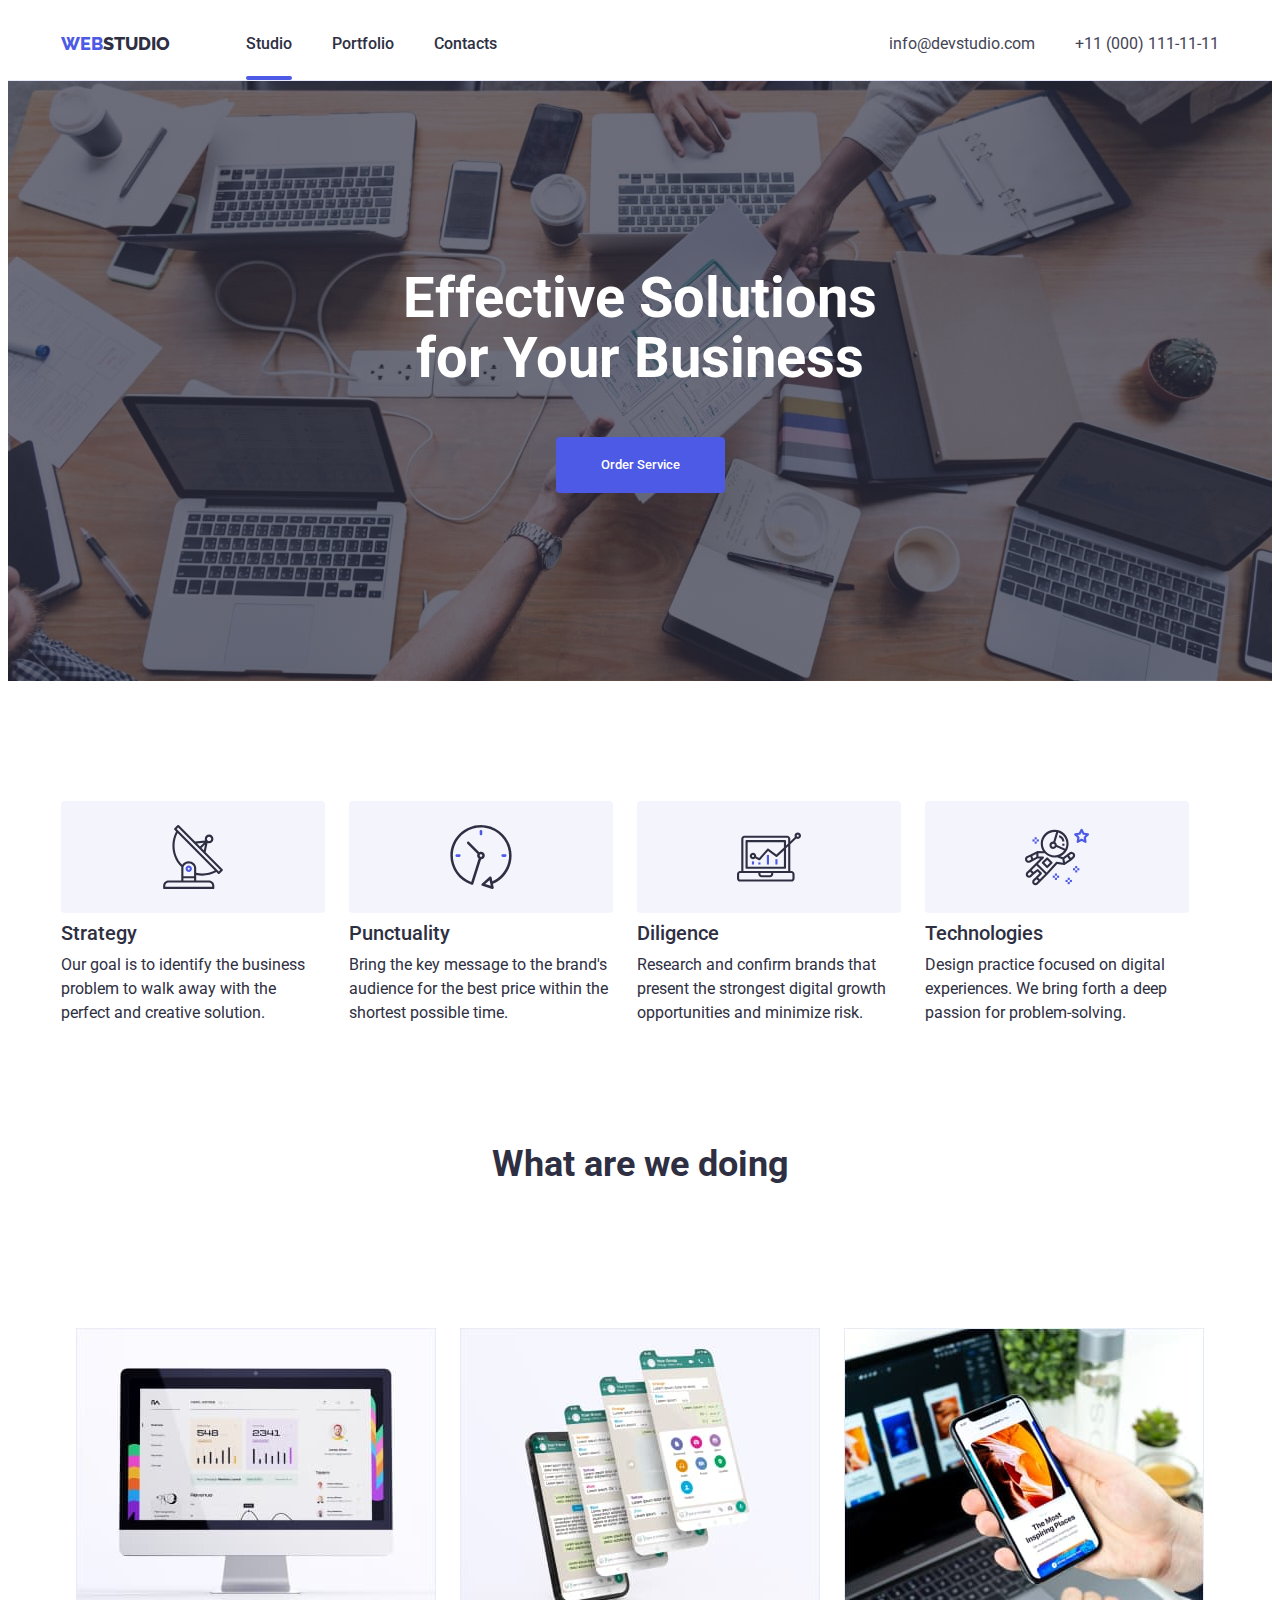
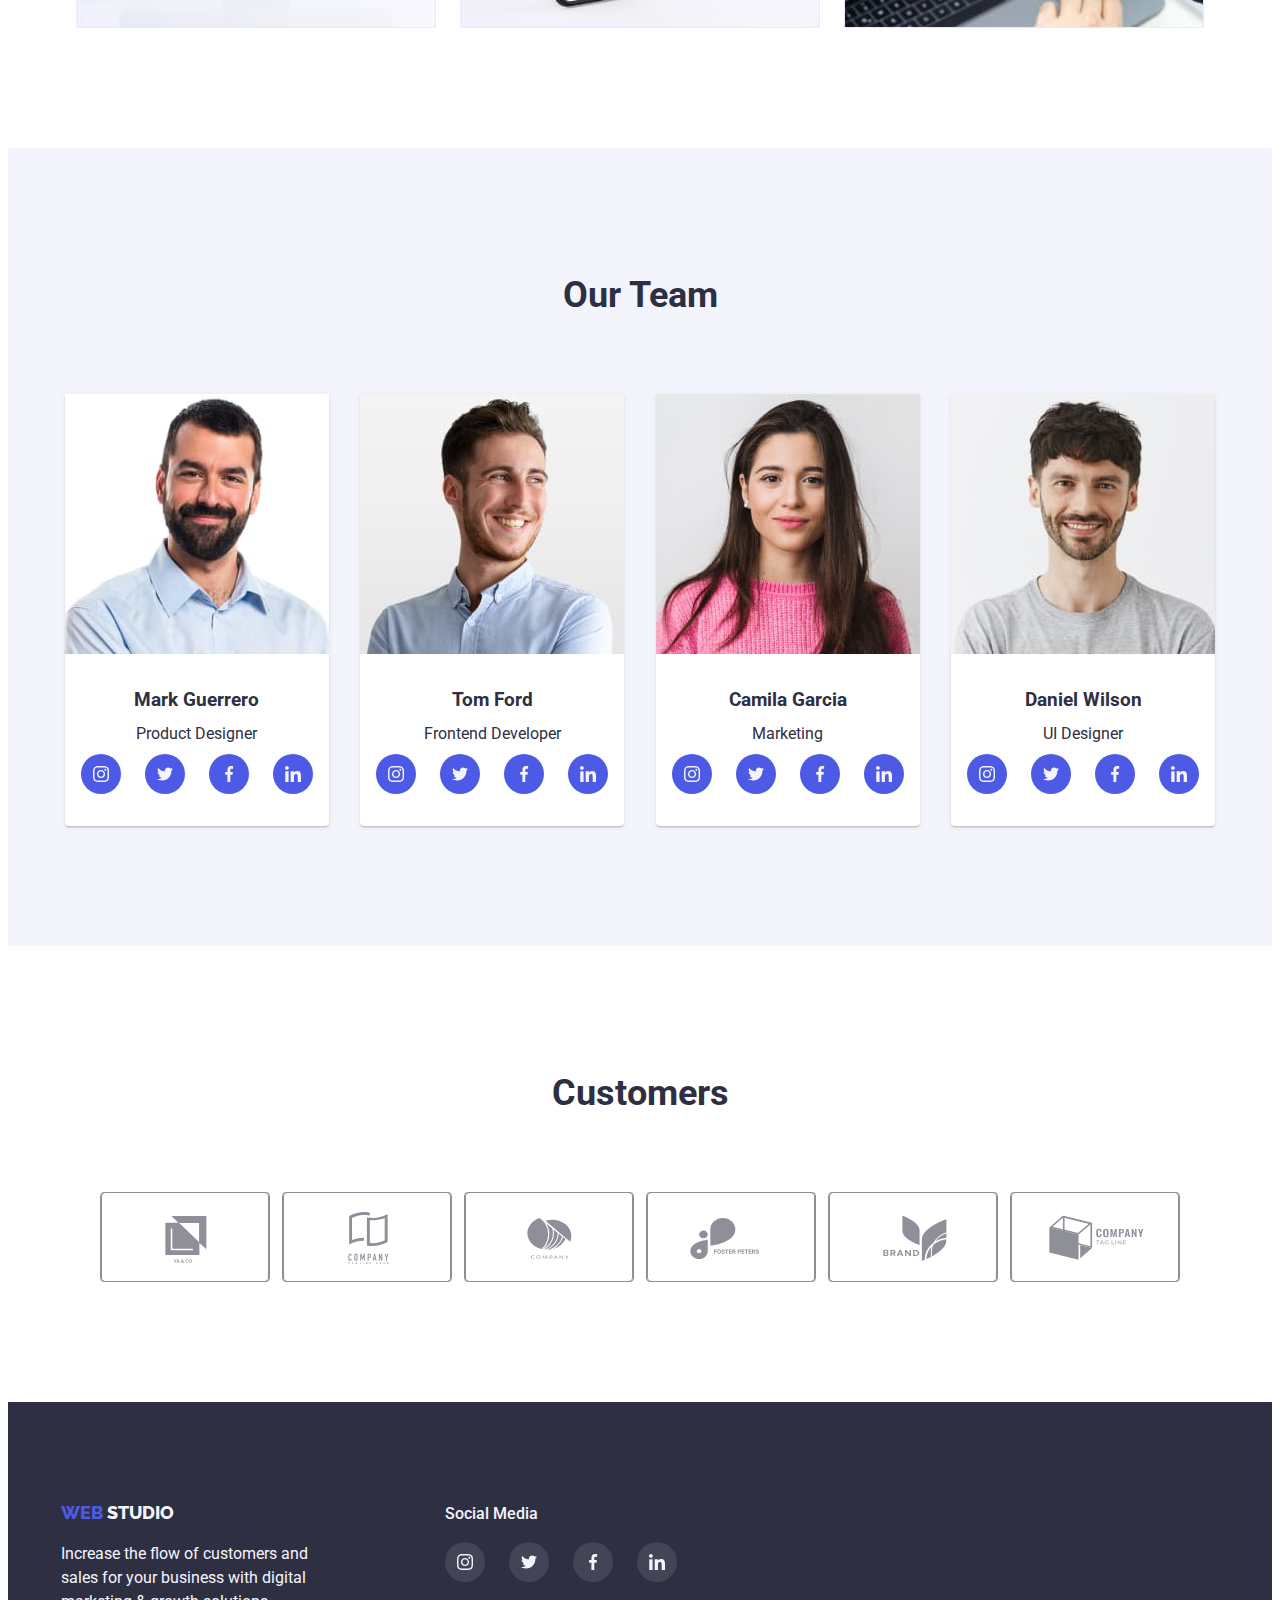
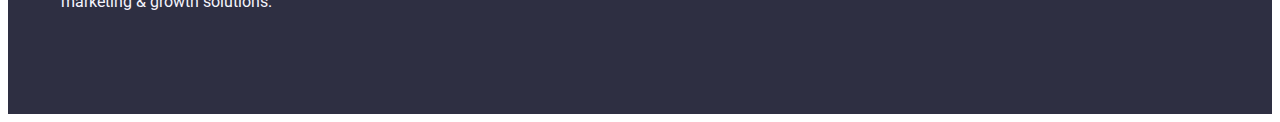
==== commit 8e8c6c4f: "done" ====
--- a/index.html
+++ b/index.html
@@ -28,7 +28,7 @@
           ><span class="logo-text-second-section">STUDIO</span>
           <ul class="nav-container">
             <li class="nav-item">
-              <a class="nav-link" href="./index.html">Studio</a>
+              <a class="nav-link current" href="./index.html">Studio</a>
             </li>
             <li class="nav-item">
               <a class="nav-link" href="./portfolio.html">Portfolio</a>
@@ -403,8 +403,8 @@
           <h2 class="customers-header-text">Customers</h2>
           <ul class="customers-list">
             <li class="customer-item">
-              <a class="customer-logo" href="">
-                <svg width="104" height="56">
+              <a class="customer-link" href="">
+                <svg class="customer-icon" width="104" height="56">
                   <use
                     href="./images/symbol-defs.svg#icon-logo"
                     aria-label="Customer company"
@@ -415,8 +415,8 @@
               </a>
             </li>
             <li class="customer-item">
-              <a class="customer-logo" href="">
-                <svg width="104" height="56">
+              <a class="customer-link" href="">
+                <svg class="customer-icon" width="104" height="56">
                   <use
                     href="./images/symbol-defs.svg#icon-logo2"
                     aria-label="Customer company"
@@ -427,8 +427,8 @@
               </a>
             </li>
             <li class="customer-item">
-              <a class="customer-logo" href="">
-                <svg width="104" height="56">
+              <a class="customer-link" href="">
+                <svg class="customer-icon" width="104" height="56">
                   <use
                     href="./images/symbol-defs.svg#icon-logo3"
                     aria-label="Customer company"
@@ -439,8 +439,8 @@
               </a>
             </li>
             <li class="customer-item">
-              <a class="customer-logo" href="">
-                <svg width="104" height="56">
+              <a class="customer-link" href="">
+                <svg class="customer-icon" width="104" height="56">
                   <use
                     href="./images/symbol-defs.svg#icon-logo4"
                     aria-label="Customer company"
@@ -451,8 +451,8 @@
               </a>
             </li>
             <li class="customer-item">
-              <a class="customer-logo" href="">
-                <svg width="104" height="56">
+              <a class="customer-link" href="">
+                <svg class="customer-icon" width="104" height="56">
                   <use
                     href="./images/symbol-defs.svg#icon-logo5"
                     aria-label="Customer company"
@@ -463,8 +463,8 @@
               </a>
             </li>
             <li class="customer-item">
-              <a class="customer-logo" href="">
-                <svg width="104" height="56">
+              <a class="customer-link" href="">
+                <svg class="customer-icon" width="104" height="56">
                   <use
                     href="./images/symbol-defs.svg#icon-logo6"
                     aria-label="Customer company"
--- a/css/styles.css
+++ b/css/styles.css
@@ -91,21 +91,40 @@
 .nav-link {
   padding-top: 24px;
   padding-bottom: 24px;
-}
-
-.nav-item::after {
+  position: relative;
+  background-color: no;
+}
+
+.current::after {
+  position: absolute;
+  bottom: -1px;
   content: '';
-  background-color: var(--primary-brand-color);
+  background-color: transparent;
   height: 4px;
   width: 100%;
   display: block;
   border-radius: 2px;
   transition: background-color 250ms cubic-bezier(0.4, 0, 0.2, 1);
-  visibility: hidden;
-}
-
-nav-item:hover .nav-item::after {
-  visibility: visible;
+}
+
+.nav-link:hover::after {
+  background-color: var(--primary-brand-color);
+}
+
+.nav-link.current::after {
+  background-color: var(--primary-brand-color);
+}
+
+.nav-link::after {
+  position: absolute;
+  content: '';
+  width: 100%;
+  height: 4px;
+  border-radius: 4px;
+  left: 0;
+  bottom: 0;
+  margin-top: 20px;
+  background-color: transparent;
 }
 
 .address-container .address-item:not(:last-child) {
@@ -145,7 +164,7 @@
 }
 
 .logo-text-first-section,
-logo-text-second-section {
+.logo-text-second-section {
   margin-left: 0px;
 }
 
@@ -241,6 +260,7 @@
   box-shadow: 0px 2px 1px 0px rgba(46, 47, 66, 0.08),
     0px 1px 1px 0px rgba(46, 47, 66, 0.16),
     0px 1px 6px 0px rgba(46, 47, 66, 0.08);
+  transition: box-shadow 250ms cubic-bezier(0.4, 0, 0.2, 1);
 }
 
 .hero-text {
@@ -413,6 +433,7 @@
   margin-bottom: 120px;
   margin-left: auto;
   margin-right: auto;
+  margin-top: 120px;
 }
 
 .what-are-we-doing-item {
@@ -473,7 +494,6 @@
   line-height: 1.1;
   text-align: center;
   margin-bottom: 72px;
-  padding-top: 120px;
 }
 
 .team-header-text {
@@ -539,11 +559,22 @@
   padding-bottom: 32px;
 }
 .gallery-info {
+  color: var(--dark-main-color);
   border-color: var(--accent-color);
   border-style: solid;
   border-width: 1px;
   border-top: none;
 }
+.gallery-container-link:hover .gallery-info,
+.gallery-container-link:focus .gallery-info {
+  box-shadow: 0px 2px 1px 0px rgba(46, 47, 66, 0.08),
+    0px 1px 1px 0px rgba(46, 47, 66, 0.16),
+    0px 1px 6px 0px rgba(46, 47, 66, 0.08);
+  border-right: 1px solid var(--light-main-color);
+  border-bottom: 1px solid var(--light-main-color);
+  border-left: 1px solid var(--light-main-color);
+  transition: box-shadow 250ms cubic-bezier(0.4, 0, 0.2, 1);
+}
 
 .customers-header-text {
   font-weight: 700;
@@ -563,6 +594,29 @@
   justify-content: center;
   gap: 12px;
   margin: 0 auto;
+}
+
+.customer-link {
+  display: block;
+  fill: var(--subtle-text-color);
+}
+.customer-link {
+  width: 168px;
+  height: 88px;
+  border: 1px solid var(--subtle-text-color);
+  border-radius: 4px;
+  display: flex;
+  align-items: center;
+  justify-content: center;
+}
+.customer-link:hover,
+.customer-link:focus {
+  border: 1px solid var(--pressed-state-color);
+}
+
+.customer-link:hover .customer-icon,
+.customer-link:focus .customer-icon {
+  fill: var(--pressed-state-color);
 }
 
 .customers-logo {
@@ -653,7 +707,7 @@
 }
 
 .logo {
-  color: var(#2e2f42);
+  color: var(--dark-main-color);
   font-family: Raleway, sans-serif;
   font-weight: 800;
   font-size: 18px;
@@ -664,7 +718,7 @@
 }
 
 .logo.footer {
-  color: var(#f4f4fd);
+  color: var(--light-main-color);
 }
 
 .footer-links-primary {
@@ -681,7 +735,7 @@
 }
 
 .footer-primary {
-  color: var(#f4f4fd);
+  color: var(--light-main-color);
   background-color: var(#2e2f42);
   padding-top: 101.5px;
   padding-bottom: 100px;
@@ -754,7 +808,18 @@
   background-color: var(--accent-color);
   background-size: contain;
   border-radius: 50%;
-  align-items: center;
+}
+.button-close:focus,
+.button-close:hover {
+  background-color: var(--pressed-state-color);
+  cursor: pointer;
+  transition: background-color 250ms cubic-bezier(0.4, 0, 0.2, 1);
+}
+
+.button-close:focus > svg,
+.button-close:hover > svg {
+  fill: var(--light-background-color);
+  transition: fill 250ms cubic-bezier(0.4, 0, 0.2, 1);
 }
 
 .modal-window {
@@ -772,6 +837,7 @@
   display: flex;
   align-items: flex-start;
   justify-content: flex-end;
+  transition: box-shadow 250ms cubic-bezier(0.4, 0, 0.2, 1);
 }
 
 .backdrop.is-hidden > .modal-window {
@@ -784,3 +850,39 @@
   margin: 0;
   justify-content: center;
 }
+
+.hover-block {
+  position: relative;
+  overflow: hidden;
+}
+
+.hover-block .hover-text {
+  position: absolute;
+  width: 100%;
+  height: 100%;
+  background-color: var(--primary-brand-color);
+  top: 0;
+  left: 0;
+  transform: translateY(100%);
+  transition: transform 250ms cubic-bezier(0.4, 0, 0.2, 1),
+    background-color 250ms cubic-bezier(0.4, 0, 0.2, 1);
+  padding-top: 40px;
+  padding-left: 32px;
+  padding-right: 32px;
+}
+
+.hover-block:hover {
+  transform: translateY (0);
+  transition: transform 250ms cubic-bezier(0.4, 0, 0.2, 1);
+}
+
+.gallery-container-link:hover .hover-text,
+.gallery-container-link:focus .hover-text {
+  transform: translateY(0);
+  transition: transform 250ms cubic-bezier(0.4, 0, 0.2, 1);
+}
+
+.hover-text {
+  color: var(--light-background-color);
+  transition: transform 250ms cubic-bezier(0.4, 0, 0.2, 1);
+}
